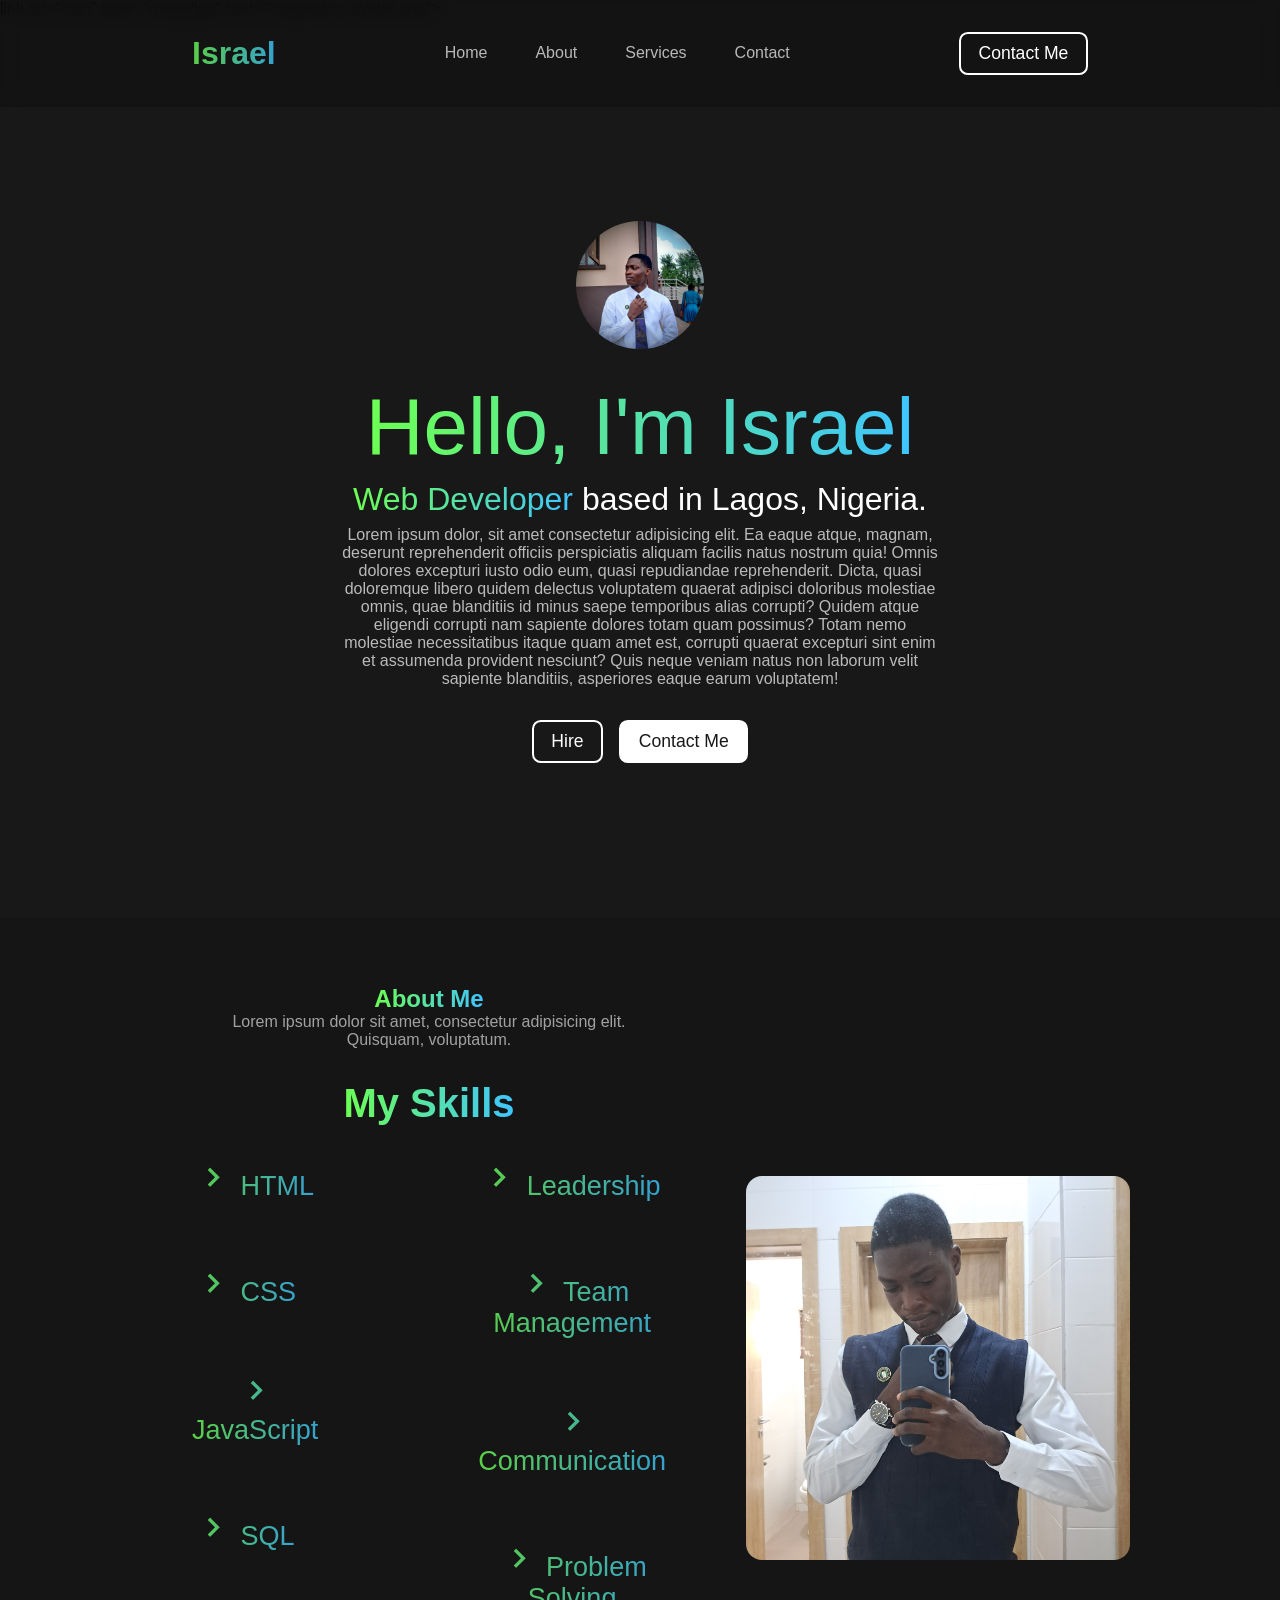
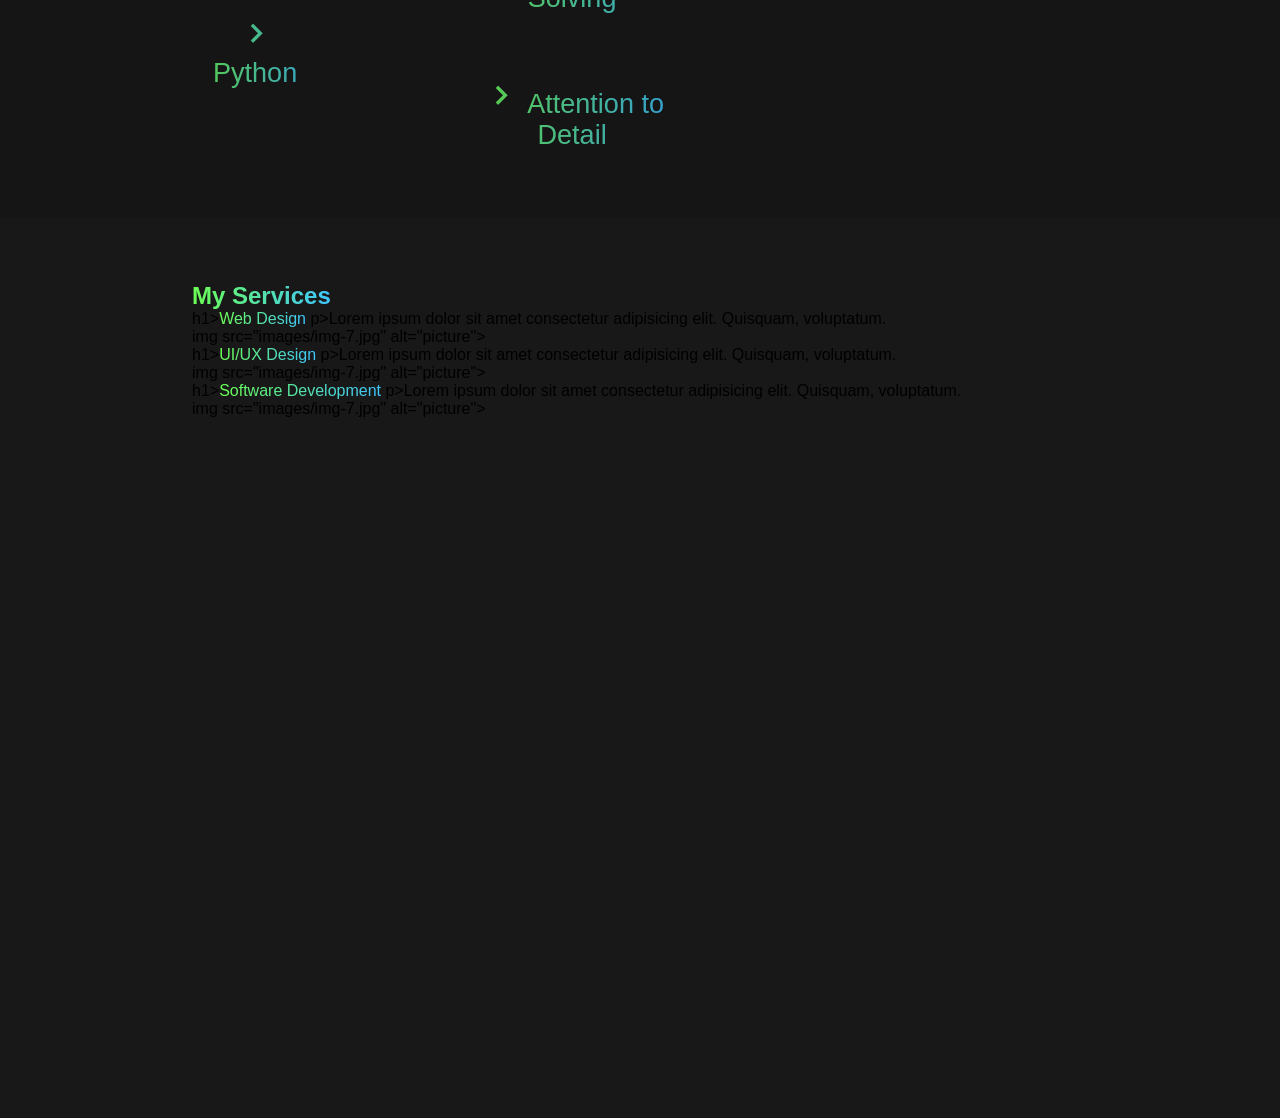
==== new-portfolio/index.html @ 3e1e41af "added other sections" ====
<!DOCTYPE html>
<html lang="en">

<head>
    <meta charset="UTF-8">
    <meta name="viewport" content="width=device-width, initial-scale=1.0">
    <title>Portfolio Website</title>
    <link rel="stylesheet" href="styles.css">
    link rel="icon" type="image/jpg" href="images/my-avatar.png">
    <script src="script.js" defer></script>
    <link href='https://unpkg.com/boxicons@2.1.4/css/boxicons.min.css' rel='stylesheet'>
</head>

<body>
    <nav>
        <a href="#" class="logo"><span>Israel</span></a>


        <ul class="link">
            <a href="#home">Home</a>
            <a href="#about">About</a>
            <a href="#services">Services</a>
            <a href="#contact">Contact</a>
        </ul>

        <i class='bx bx-menu-alt-right' id="menu"></i>

        <a href="#contact" class="btn">Contact Me</a>
    </nav>

    <section id="home">
        <img src="images/img-4.jpg" alt="profile picture">


        <div class="info-box">
            <h1><span>Hello, I'm Israel</span></h1>
            <h3><span>Web Developer</span> based in Lagos, Nigeria.</h3>
            <p>Lorem ipsum dolor, sit amet consectetur adipisicing elit. Ea eaque atque, magnam, deserunt reprehenderit
                officiis perspiciatis aliquam facilis natus nostrum quia! Omnis dolores excepturi iusto odio eum, quasi
                repudiandae reprehenderit.
                Dicta, quasi doloremque libero quidem delectus voluptatem quaerat adipisci doloribus molestiae omnis,
                quae blanditiis id minus saepe temporibus alias corrupti? Quidem atque eligendi corrupti nam sapiente
                dolores totam quam possimus?
                Totam nemo molestiae necessitatibus itaque quam amet est, corrupti quaerat excepturi sint enim et
                assumenda provident nesciunt? Quis neque veniam natus non laborum velit sapiente blanditiis, asperiores
                eaque earum voluptatem!</p>
        </div>


        <div class="btn-box">
            <div class="btn">Hire</div>
            <div class="btn">Contact Me</div>
        </div>
    </section>

    <section id="about">
        <div class="about-box">
            <div class="about-info">
                <h1><span>About Me</span></h1>
                <p>Lorem ipsum dolor sit amet, consectetur adipisicing elit. Quisquam, voluptatum.</p>

            </div>
            <h2><span>My Skills</span></h2>
            <div class="skills">
                <ul>
                    <li><span><i class='bx bx-chevron-right'></i> HTML</span></li>
                    <li><span><i class='bx bx-chevron-right'></i> CSS</span></li>
                    <li><span><i class='bx bx-chevron-right'></i> JavaScript</span></li>
                    <li><span><i class='bx bx-chevron-right'></i> SQL</span></li>
                    <li><span><i class='bx bx-chevron-right'></i> Python</span></li>
                </ul>

                <ul>
                    <li><span><i class='bx bx-chevron-right'></i> Leadership</span></li>
                    <li><span><i class='bx bx-chevron-right'></i> Team Management</span></li>
                    <li><span><i class='bx bx-chevron-right'></i> Communication</span></li>
                    <li><span><i class='bx bx-chevron-right'></i> Problem Solving</span></li>
                    <li><span><i class='bx bx-chevron-right'></i> Attention to Detail</span></li>
                </ul>
            </div>
        </div>
        <img src="images/img-6.jpg" alt="">
    </section>

    <section id="services">
        <h1 class="header"> <span>My Services</span></h1>

        <div class="services-con">
            <div class="box">
                h1><span>Web Design</span></h1>
                p>Lorem ipsum dolor sit amet consectetur adipisicing elit. Quisquam, voluptatum.</p>
            img src="images/img-7.jpg" alt="picture">
            </div>

            <div class="box">
                h1><span>UI/UX Design</span></h1>
                p>Lorem ipsum dolor sit amet consectetur adipisicing elit. Quisquam, voluptatum.</p>
                img src="images/img-7.jpg" alt="picture">
            </div>

            <div class="box">
                h1><span>Software Development</span></h1>
                p>Lorem ipsum dolor sit amet consectetur adipisicing elit. Quisquam, voluptatum.</p>
                img src="images/img-7.jpg" alt="picture">
            </div>
        </div>
    </section>

</body>

</html>
---- new-portfolio/styles.css ----
* {
  margin: 0;
  padding: 0;
  box-sizing: border-box;
  text-decoration: none;
  list-style: none;
  scroll-behavior: smooth;
  font-family: "Poppins", sans-serif;
}

:root {
  --background: rgb(24, 24, 24);
  --secondary-background: rgb(21, 21, 21);
}

body {
  min-height: 100vh;
  background: var(--background);
}

nav {
  position: fixed;
  top: 0;
  width: 100%;
  padding: 2em 15%;
  display: flex;
  align-items: center;
  justify-content: space-between;
  background: rgba(15, 15, 15, 0.5);
  backdrop-filter: blur(10px);
  z-index: 1000;
}

ul {
  display: flex;
  align-items: center;
  gap: 3em;
}

nav ul a {
  color: #fff;
  opacity: 0.7;
  transition: 0.2s ease-in-out;
}

nav ul a:hover {
  opacity: 1;
}

.logo {
  color: #fff;
  font-size: 2em;
  font-weight: 800;
  opacity: 0.8;
  transition: 0.2s ease-in-out;
}

.logo:hover {
  opacity: 1;
}

.btn {
  padding: 0.5em 1em;
  color: white;
  border-radius: 0.5em;
  font-size: 1.1em;
  border: 2px solid white;
  font-weight: 500;
  transition: 0.2s ease-in-out;
  cursor: pointer;
  transition: 0.3s ease-in-out;
}

.btn:hover {
  background: white;
  color: var(--background);
}

span {
  background: linear-gradient(to right, #6cff52, #3ec5ff);
  color: transparent;
  background-clip: text;
}

#menu {
  color: white;
  font-size: 3em;
  display: none;
}

section {
  min-height: 100vh;
  padding: 5% 15%;
}

#home {
  display: flex;
  flex-direction: column;
  align-items: center;
  justify-content: center;
  gap: 2em;
  color: white;
}

#home img {
  width: 10vw;
  border-radius: 50%;
  margin-top: 3em;
}

.info-box {
  display: flex;
  flex-direction: column;
  text-align: center;
  gap: 0.5em;
  max-width: 600px;
}


.info-box h1{
    font-size: 5em;
    font-weight: 500;
}

.info-box h3{
    font-size: 2em;
    font-weight: 400;

}

.info-box p{
    opacity: 0.7;
}

.btn-box {
  display: flex;
  gap: 1em;
}

.btn-box .btn:nth-of-type(2) {
  background-color: #fff;
  color: var(--background);
}

.btn-box .btn:nth-of-type(2):hover {
  background-color: var(--background);
  color: #fff;
}


::-webkit-scrollbar{
    width: 20px;
    background-color: var(--background);
}
::-webkit-scrollbar-thumb{
    background: linear-gradient(to bottom, #6cff52, #3ec5ff)
}

#about {
    background-color: var(--secondary-background);
  display: flex;
  align-items: center;
  justify-content: space-between;
  gap: 5em;
}


#about img {
  width: 30vw;
  border-radius: 1em;
}

.about-box{
    display: flex;
    flex-direction: column;
    text-align: center;
    gap: 2em;
}

about-box h1{
    font-size: 5em;
}

.about-box p{
    color: #fff;
    opacity: 0.6;
}

.skills{
    display: flex;
    text-align: center;
    gap: 10em;
}

.skills ul{
    display: flex;
    flex-direction: column;
    font-size: 1.3em;
    font-weight: 500;
    color: #fff;
    opacity: 0.8;
    align-items: baseline;
}

.skills ul li{
    display: flex;
    align-items: center;
    gap: 0.5em;
    transition: 0.3s ease-in-out;
    font-size: 1.3em;
}

.skills ul li span:hover{
    transform: translateX(10px);

}

.skills ul li i{
    font-size: 1.5em;
}

.about-box h2{
    font-size: 2.5em;
}
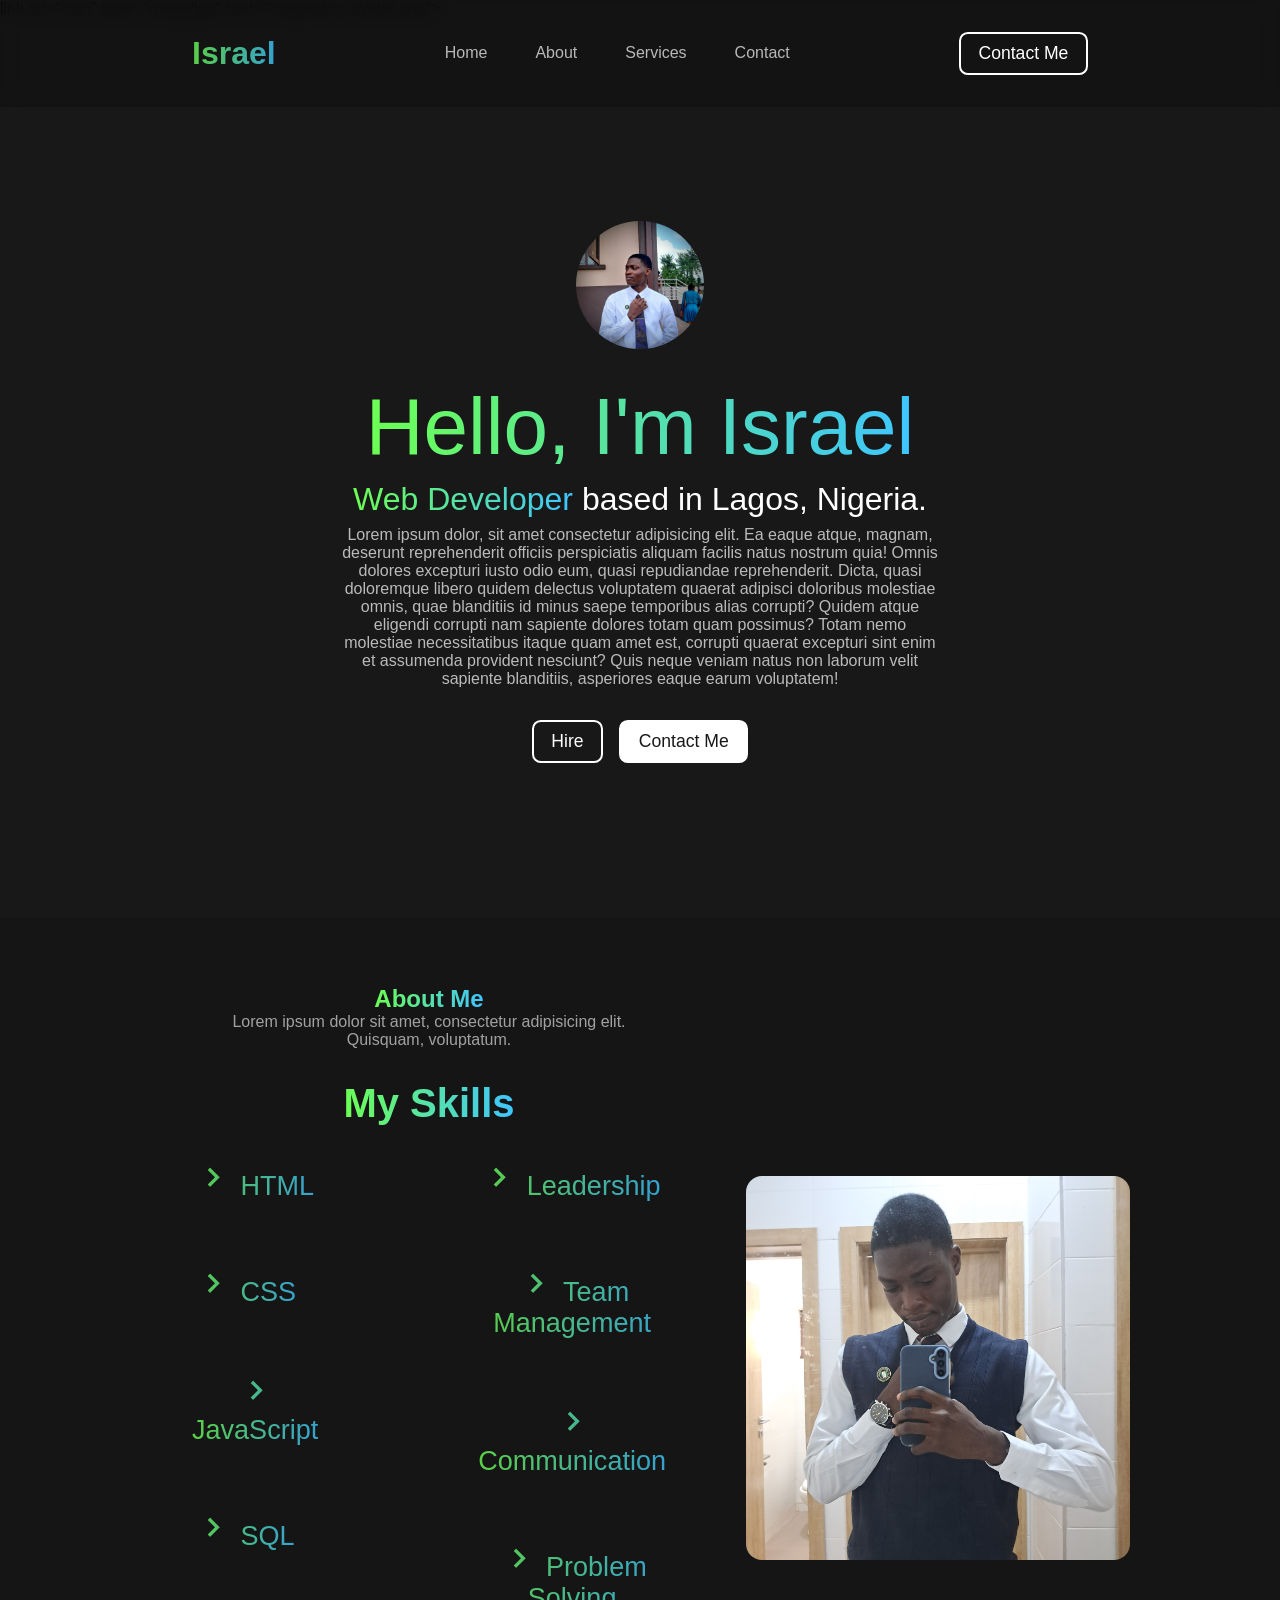
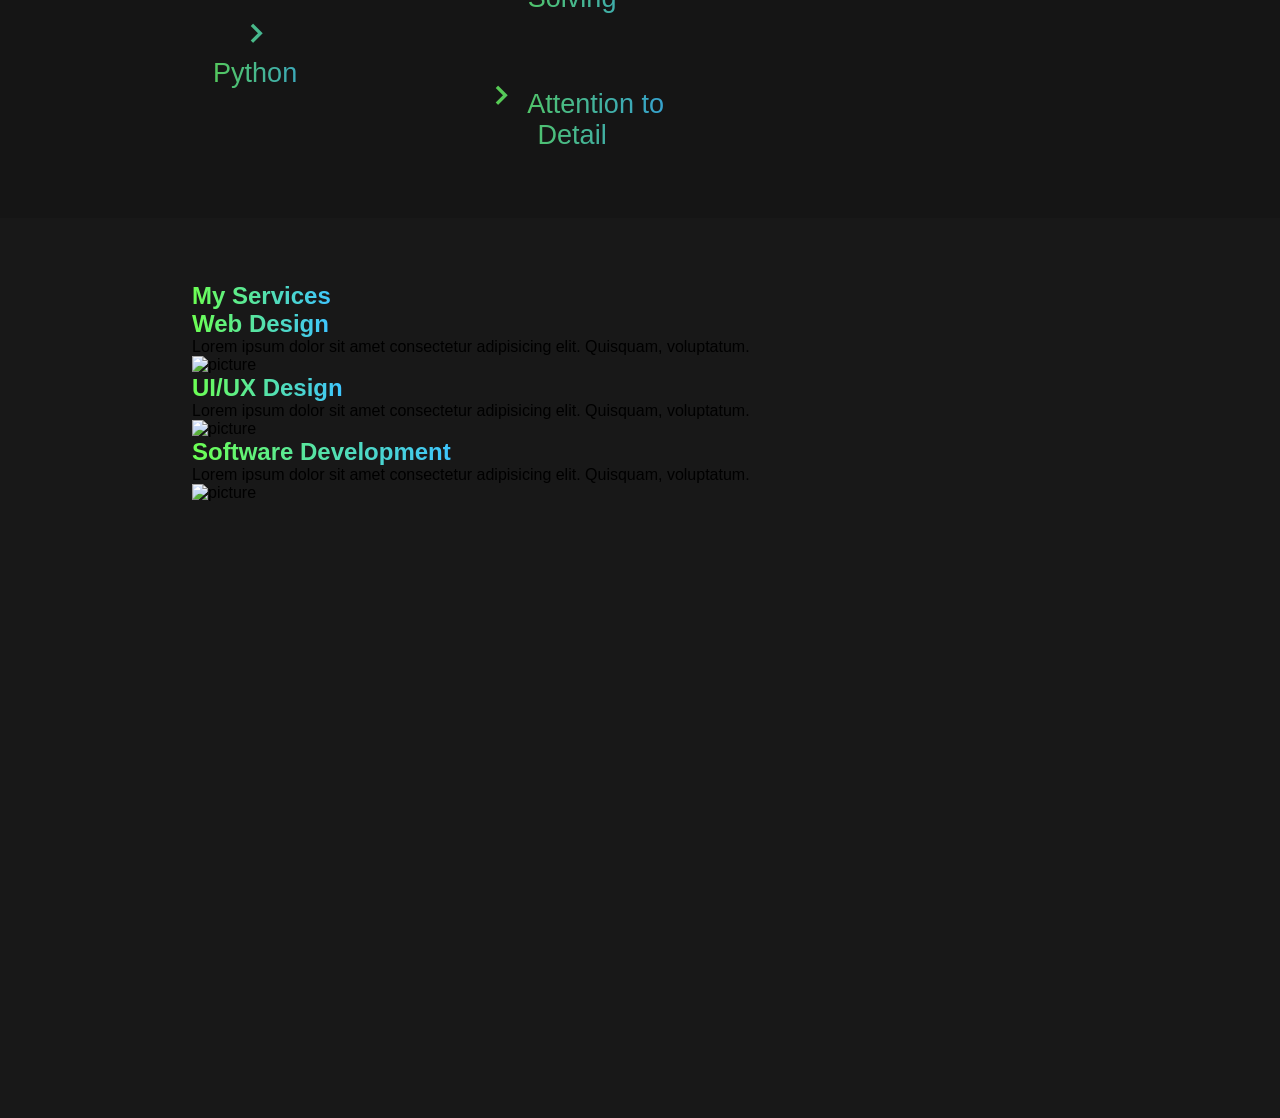
==== commit 15b9b3aa: "Update index.html" ====
--- a/new-portfolio/index.html
+++ b/new-portfolio/index.html
@@ -87,21 +87,21 @@
 
         <div class="services-con">
             <div class="box">
-                h1><span>Web Design</span></h1>
-                p>Lorem ipsum dolor sit amet consectetur adipisicing elit. Quisquam, voluptatum.</p>
-            img src="images/img-7.jpg" alt="picture">
+                <h1><span>Web Design</span></h1>
+                <p>Lorem ipsum dolor sit amet consectetur adipisicing elit. Quisquam, voluptatum.</p>
+            <img src="images/img-7.jpg" alt="picture">
             </div>
 
             <div class="box">
-                h1><span>UI/UX Design</span></h1>
-                p>Lorem ipsum dolor sit amet consectetur adipisicing elit. Quisquam, voluptatum.</p>
-                img src="images/img-7.jpg" alt="picture">
+                <h1><span>UI/UX Design</span></h1>
+                <p>Lorem ipsum dolor sit amet consectetur adipisicing elit. Quisquam, voluptatum.</p>
+                <img src="images/img-7.jpg" alt="picture">
             </div>
 
             <div class="box">
-                h1><span>Software Development</span></h1>
-                p>Lorem ipsum dolor sit amet consectetur adipisicing elit. Quisquam, voluptatum.</p>
-                img src="images/img-7.jpg" alt="picture">
+                <h1><span>Software Development</span></h1>
+                <p>Lorem ipsum dolor sit amet consectetur adipisicing elit. Quisquam, voluptatum.</p>
+                <img src="images/img-7.jpg" alt="picture">
             </div>
         </div>
     </section>
